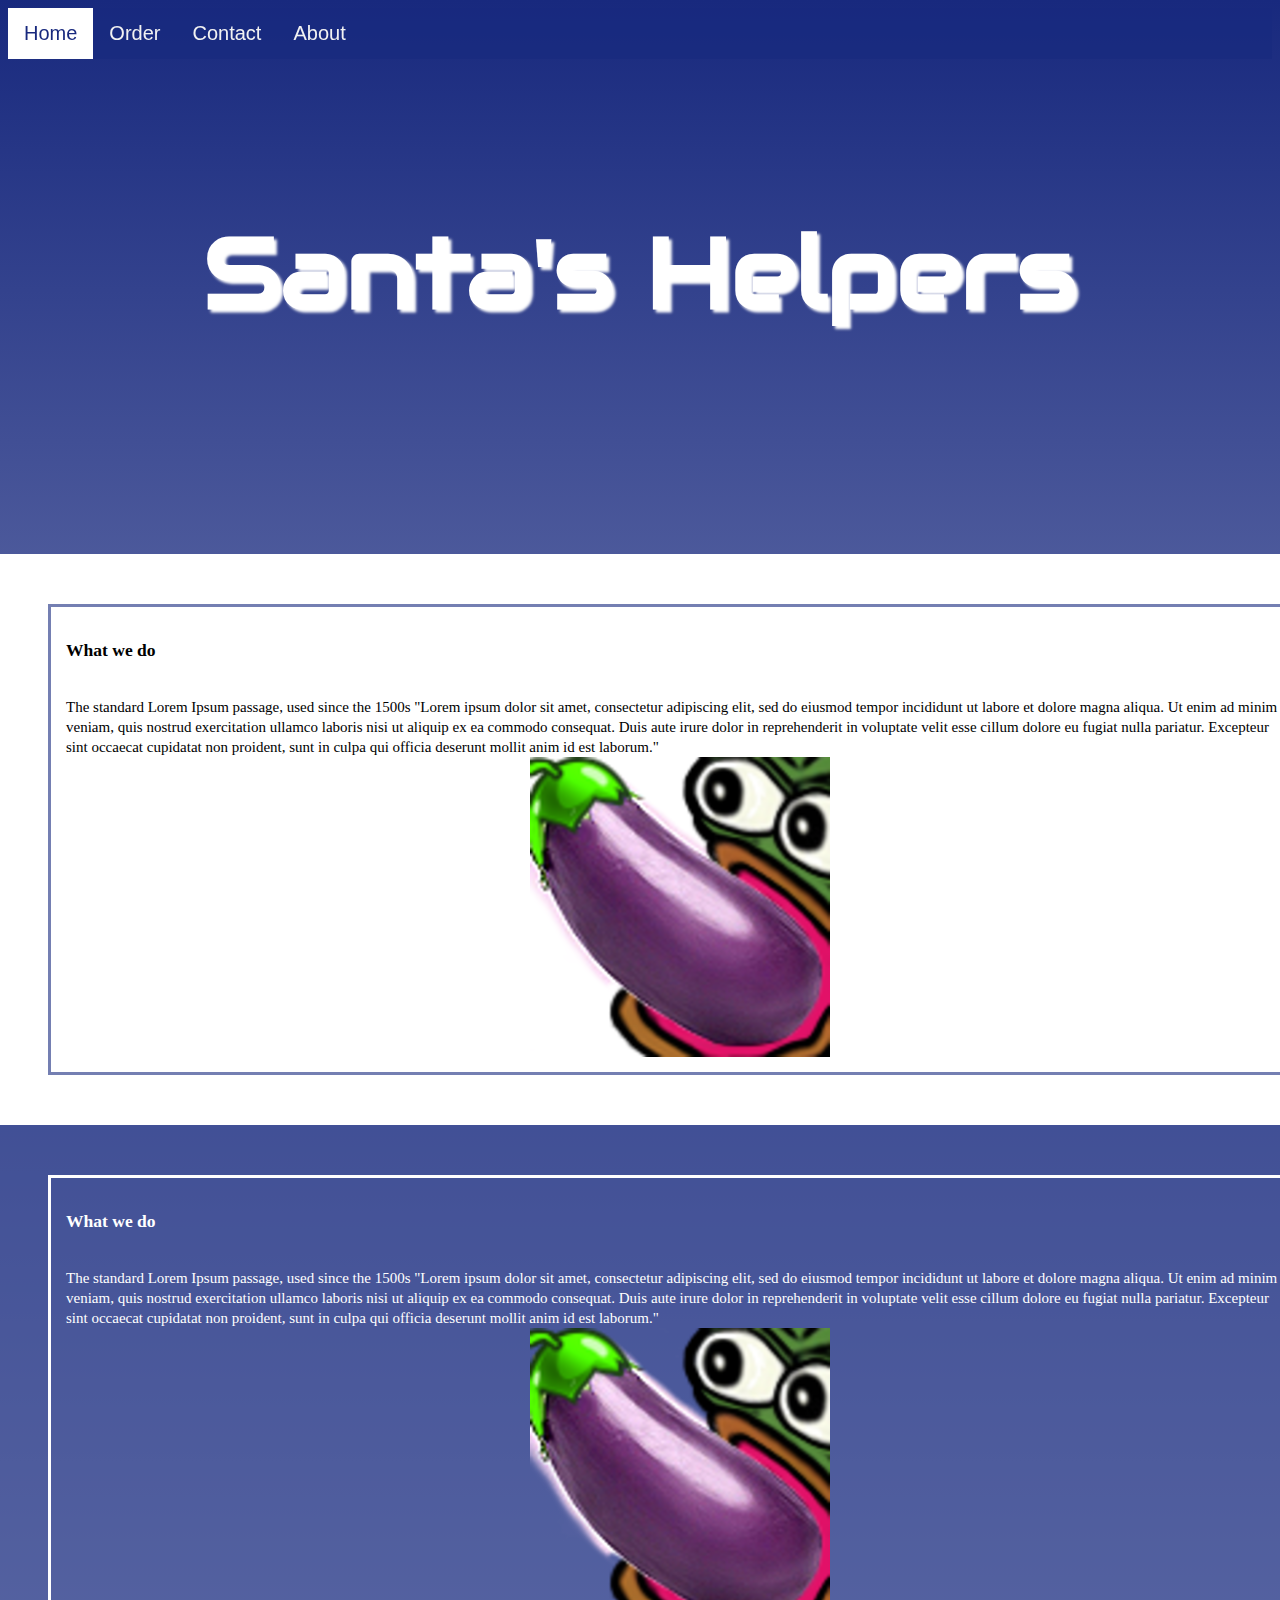
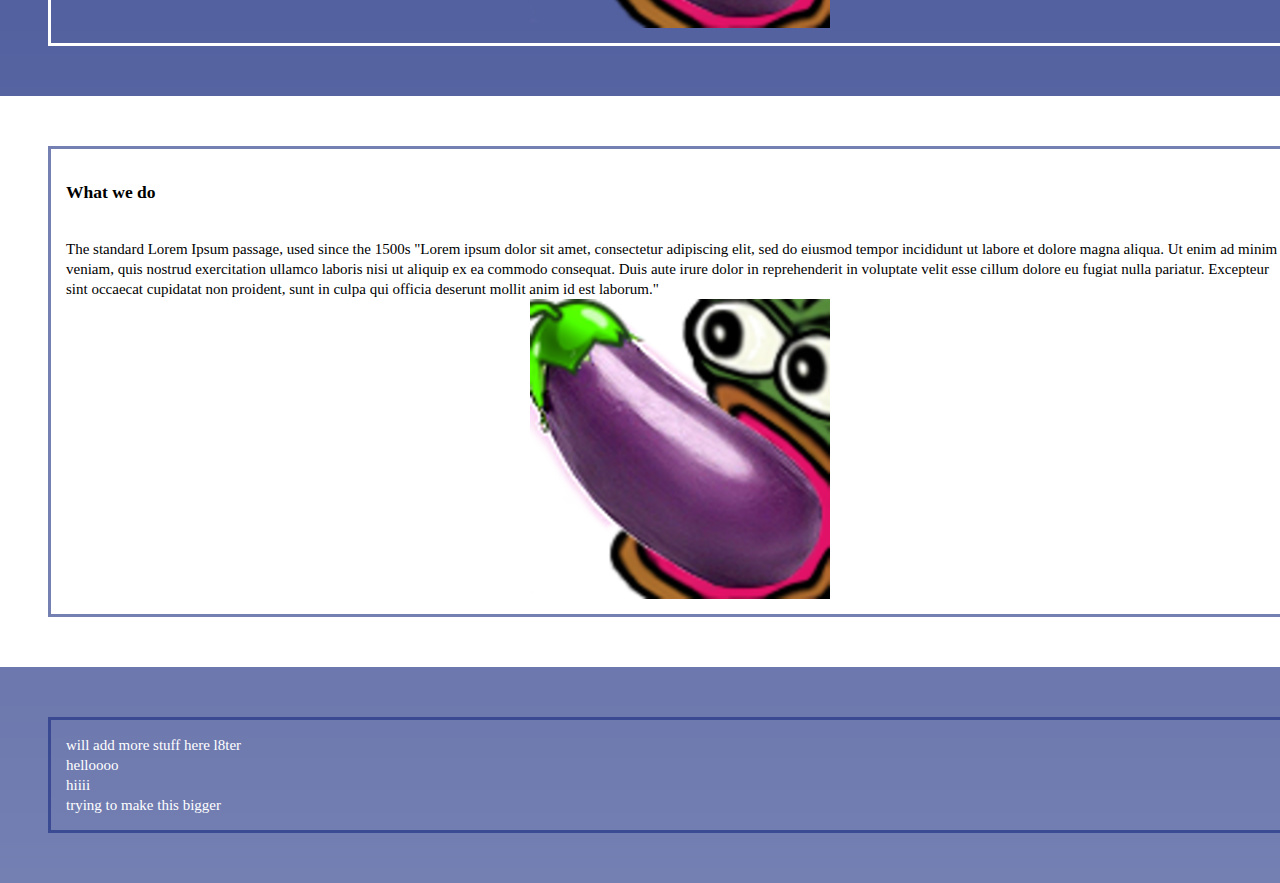
==== Hackathon Christmas/index.html @ 168e8e7d "Add files via upload" ====
<!DOCTYPE html>
<html>
<head>
<link rel="stylesheet" href="stylesheet.css">
<link rel="stylesheet" href="https://fonts.googleapis.com/css?family=Audiowide">
</head>
<body>

<div id="snowflakeContainer">
  <span class="snowflake"></span>
</div>

<div class="topnav" id="myTopnav">
  <a href="#home" class="active">Home</a>
  <a href="order.html">Order</a>
  <a href="#contact">Contact</a>
  <a href="#about">About</a>
</div>

<h1 class="title">Santa's Helpers</h1>

<div class="txtmargin column paragraph-style">
<div class="border clearfix">
<h3> What we do </h3>
<br>
The standard Lorem Ipsum passage, used since the 1500s
"Lorem ipsum dolor sit amet, consectetur adipiscing elit, sed do eiusmod tempor incididunt ut labore et dolore magna aliqua. Ut enim ad minim veniam, quis nostrud exercitation ullamco laboris nisi ut aliquip ex ea commodo consequat. Duis aute irure dolor in reprehenderit in voluptate velit esse cillum dolore eu fugiat nulla pariatur. Excepteur sint occaecat cupidatat non proident, sunt in culpa qui officia deserunt mollit anim id est laborum."
<img src="pogplant.png" alt="Pogplant"></div> </div>

<div class="txtmargin column paragraph-style2 clearfix">
<div class="border2 clearfix">
<h3> What we do </h3>
<br>
The standard Lorem Ipsum passage, used since the 1500s
"Lorem ipsum dolor sit amet, consectetur adipiscing elit, sed do eiusmod tempor incididunt ut labore et dolore magna aliqua. Ut enim ad minim veniam, quis nostrud exercitation ullamco laboris nisi ut aliquip ex ea commodo consequat. Duis aute irure dolor in reprehenderit in voluptate velit esse cillum dolore eu fugiat nulla pariatur. Excepteur sint occaecat cupidatat non proident, sunt in culpa qui officia deserunt mollit anim id est laborum."
<img src="pogplant.png" alt="Pogplant"></div> </div>

<div class="txtmargin column paragraph-style3 clearfix">
<div class="border clearfix">
<h3> What we do </h3>
<br>
The standard Lorem Ipsum passage, used since the 1500s
"Lorem ipsum dolor sit amet, consectetur adipiscing elit, sed do eiusmod tempor incididunt ut labore et dolore magna aliqua. Ut enim ad minim veniam, quis nostrud exercitation ullamco laboris nisi ut aliquip ex ea commodo consequat. Duis aute irure dolor in reprehenderit in voluptate velit esse cillum dolore eu fugiat nulla pariatur. Excepteur sint occaecat cupidatat non proident, sunt in culpa qui officia deserunt mollit anim id est laborum."
<img src="pogplant.png" alt="Pogplant"></div> </div>

<div class="txtmargin column paragraph-style2 clearfix">
<div class="border clearfix">
will add more stuff here l8ter
<br>
helloooo
<br>
hiiii
<br>
trying to make this bigger
</div> </div>

</body>
</html>
---- Hackathon Christmas/stylesheet.css ----
body {
  Background-color: white;
  background-image: linear-gradient(rgb(24, 41, 126),white);
}

h1 {
  color: blue;
  text-align: center;
  Font-size: 100px
}

img {
  display: block;
  margin-left: auto;
  margin-right: auto;
}

/* Add a black background color to the top navigation */
.topnav {
  position: -webkit-sticky;
  position: sticky;
  top: 5px;
  background-color: rgba(24, 41, 126,0.6);
  overflow: hidden;
}

.border {
  border: 3px solid rgba(24, 41, 126,0.6);
  padding: 15px;
}

.border2 {
  border: 3px solid white;
  padding: 15px;
}


.clearfix {
  overflow: auto;
}

/* Style the links inside the navigation bar */
.topnav a {
  float: left;
  display: block;
  color: #f2f2f2;
  text-align: center;
  padding: 14px 16px;
  text-decoration: none;
  font-family: Helvetica;
  font-size: 20px;
}

/* Change the color of links on hover */
.topnav a:hover {
  background-color: white;
  color: rgba(24, 41, 126);
}

/* Add an active class to highlight the current page */
.topnav a.active {
  background-color: white;
  color: rgb(24, 41, 126);
}

/* Hide the link that should open and close the topnav on small screens */
.topnav .icon {
  display: none;
}

.title {
  color: white;
  text-shadow: 3px 3px 3px white;
  font-family: "Audiowide";
  margin-top: 150px;
}

.paragraph-style {
  background-color: white;
  margin-left: -10px;
  padding: 50px;
  margin-top: 150px;
  font-family: verdana;
  font-size: 15px;
  display: inline-block;
  line-height: 20px;
}

.paragraph-style2 {
  background-color: rgba(24, 41, 126,0.6);
  color: white;
  margin-left: -10px;
  padding: 50px;
  font-family: verdana;
  font-size: 15px;
  display: inline-block;
  line-height: 20px;
}

.paragraph-style3 {
  background-color: white;
  margin-left: -10px;
  padding: 50px;
  font-family: verdana;
  font-size: 15px;
  display: inline-block;
  line-height: 20px;
}

.column {
  float: left;
  width: 1345px;
  padding 50px;
}


@media screen and (max-width:1366px) {
  .column {
    width: 100%;
  }
}
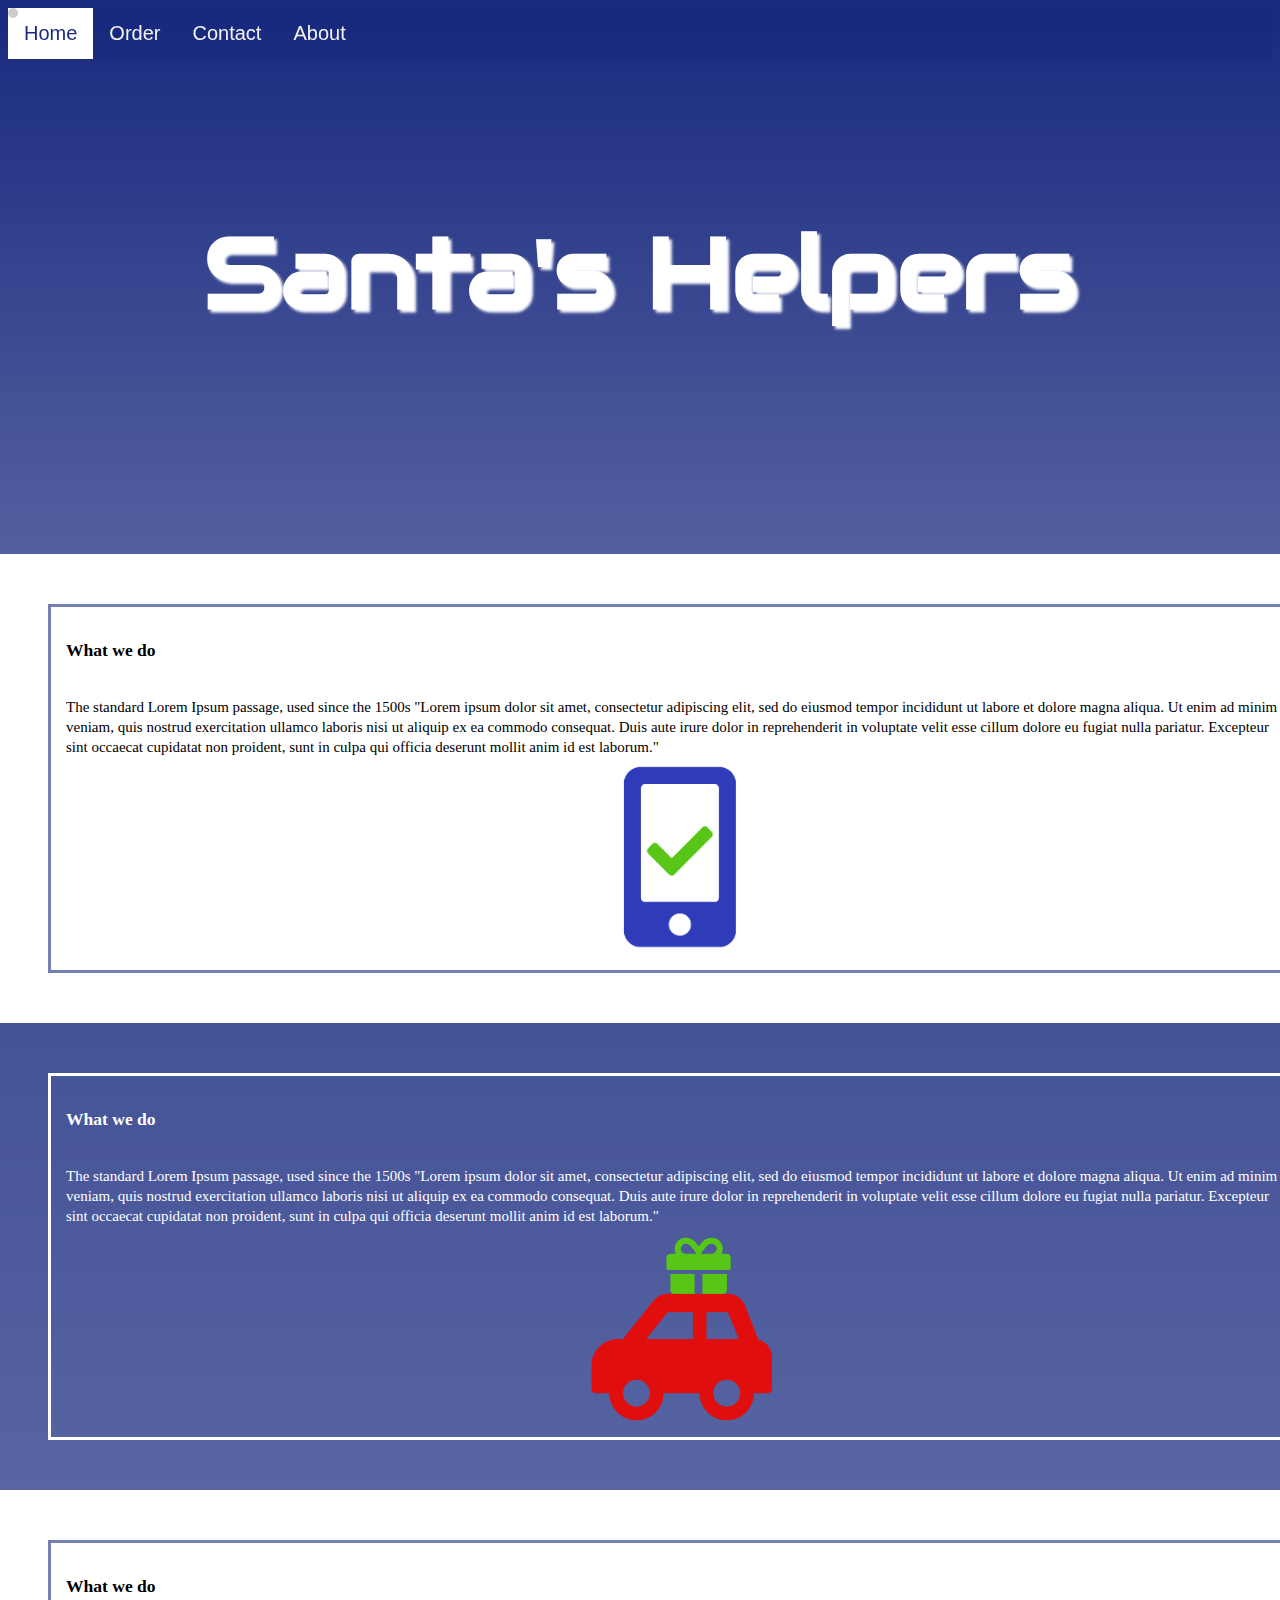
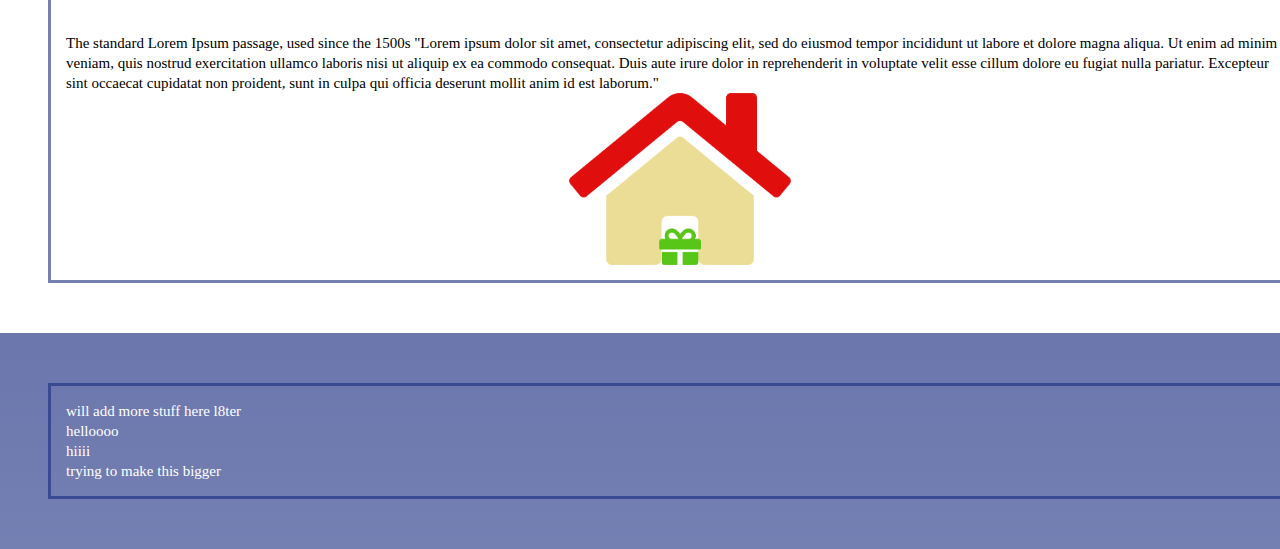
==== commit df2570f1: "Add files via upload" ====
--- a/Hackathon Christmas/index.html
+++ b/Hackathon Christmas/index.html
@@ -25,7 +25,7 @@
 <br>
 The standard Lorem Ipsum passage, used since the 1500s
 "Lorem ipsum dolor sit amet, consectetur adipiscing elit, sed do eiusmod tempor incididunt ut labore et dolore magna aliqua. Ut enim ad minim veniam, quis nostrud exercitation ullamco laboris nisi ut aliquip ex ea commodo consequat. Duis aute irure dolor in reprehenderit in voluptate velit esse cillum dolore eu fugiat nulla pariatur. Excepteur sint occaecat cupidatat non proident, sunt in culpa qui officia deserunt mollit anim id est laborum."
-<img src="pogplant.png" alt="Pogplant"></div> </div>
+<img src="phone.png" alt="Pogplant" style="width:10%"></div> </div>
 
 <div class="txtmargin column paragraph-style2 clearfix">
 <div class="border2 clearfix">
@@ -33,7 +33,7 @@
 <br>
 The standard Lorem Ipsum passage, used since the 1500s
 "Lorem ipsum dolor sit amet, consectetur adipiscing elit, sed do eiusmod tempor incididunt ut labore et dolore magna aliqua. Ut enim ad minim veniam, quis nostrud exercitation ullamco laboris nisi ut aliquip ex ea commodo consequat. Duis aute irure dolor in reprehenderit in voluptate velit esse cillum dolore eu fugiat nulla pariatur. Excepteur sint occaecat cupidatat non proident, sunt in culpa qui officia deserunt mollit anim id est laborum."
-<img src="pogplant.png" alt="Pogplant"></div> </div>
+<img src="car.png" alt="Pogplant" style="width:20%"></div> </div>
 
 <div class="txtmargin column paragraph-style3 clearfix">
 <div class="border clearfix">
@@ -41,7 +41,7 @@
 <br>
 The standard Lorem Ipsum passage, used since the 1500s
 "Lorem ipsum dolor sit amet, consectetur adipiscing elit, sed do eiusmod tempor incididunt ut labore et dolore magna aliqua. Ut enim ad minim veniam, quis nostrud exercitation ullamco laboris nisi ut aliquip ex ea commodo consequat. Duis aute irure dolor in reprehenderit in voluptate velit esse cillum dolore eu fugiat nulla pariatur. Excepteur sint occaecat cupidatat non proident, sunt in culpa qui officia deserunt mollit anim id est laborum."
-<img src="pogplant.png" alt="Pogplant"></div> </div>
+<img src="home.png" alt="Pogplant" style="width:18%"></div> </div>
 
 <div class="txtmargin column paragraph-style2 clearfix">
 <div class="border clearfix">
--- a/Hackathon Christmas/stylesheet.css
+++ b/Hackathon Christmas/stylesheet.css
@@ -3,6 +3,22 @@
   Background-color: white;
   background-image: linear-gradient(rgb(24, 41, 126),white);
 }
+
+#snowflakeContainer {
+    position: absolute;
+    pointer-events: none;
+  }
+
+  .snowflake {
+    position: fixed;
+    background-color: #CCC;
+    user-select: none;
+    z-index: 1000;
+    pointer-events: none;
+    border-radius: 50%;
+    width: 10px;
+    height: 10px;
+  }
 
 h1 {
   color: blue;
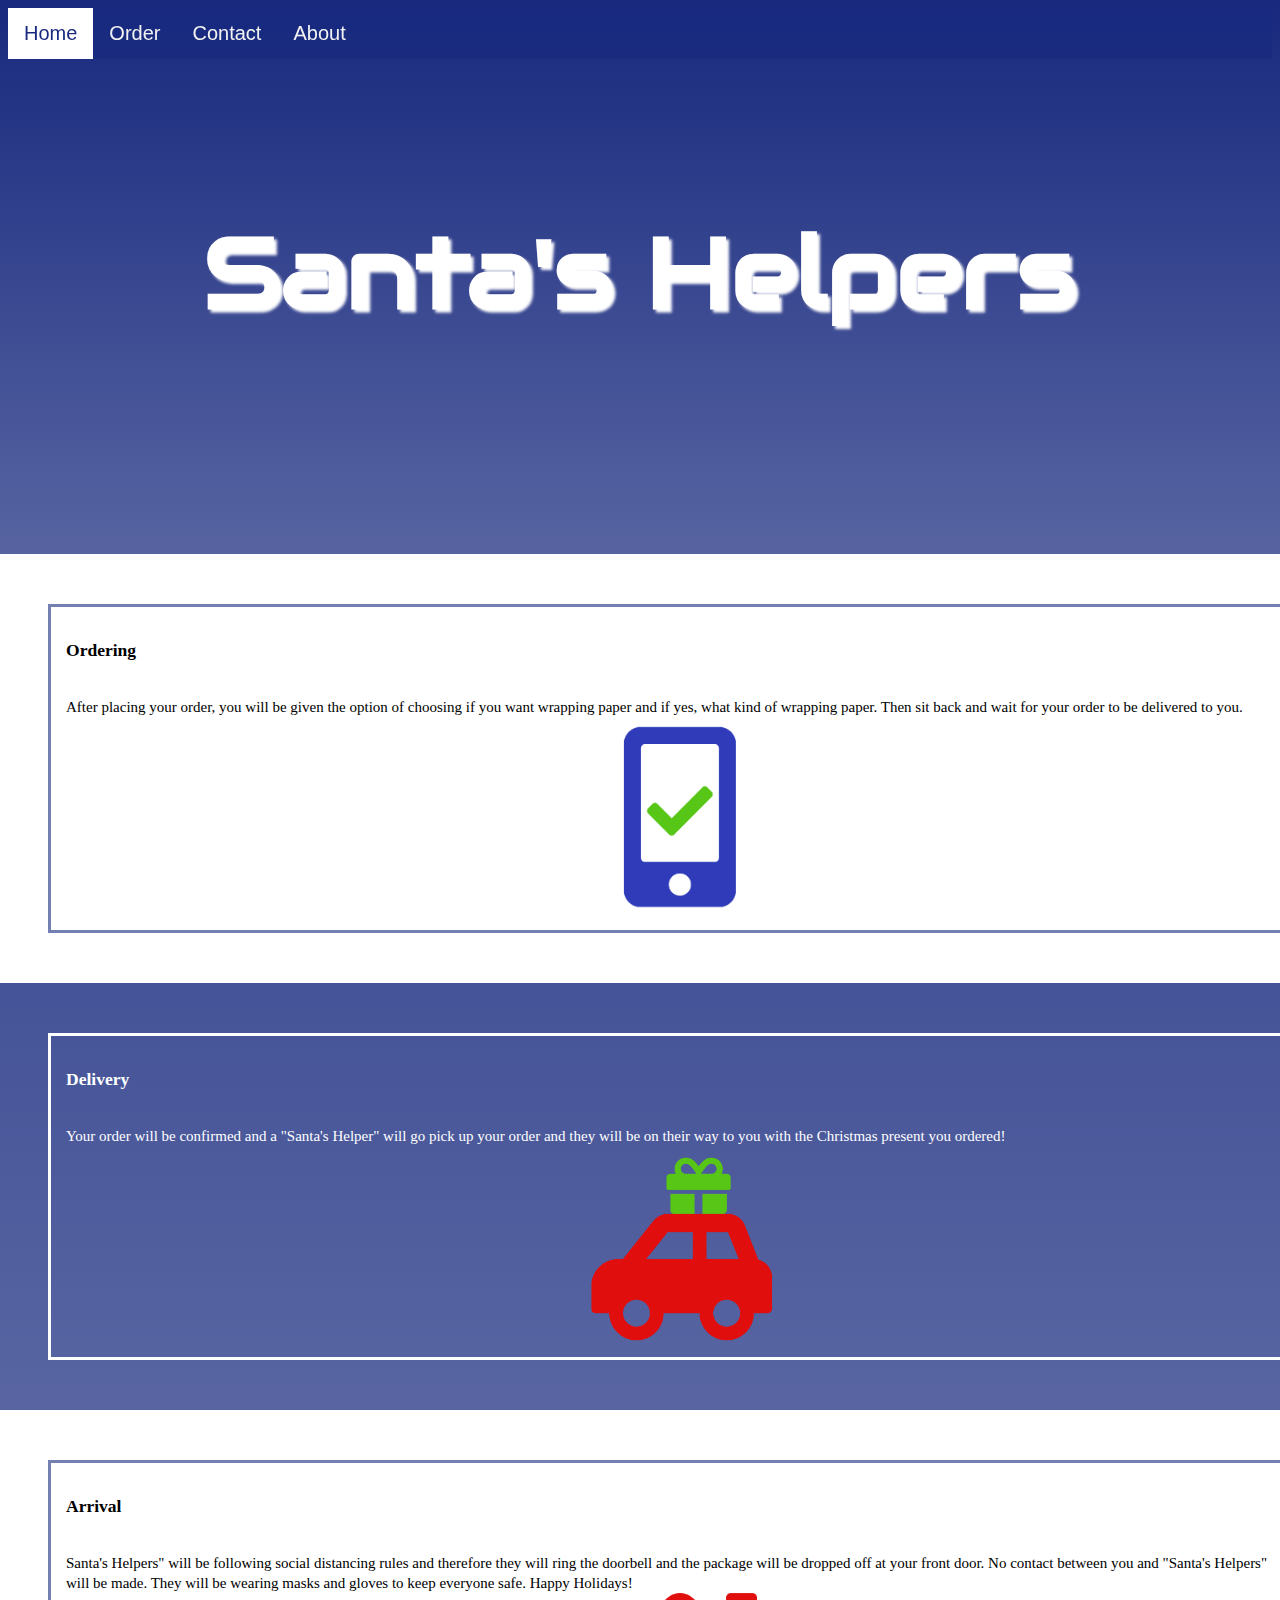
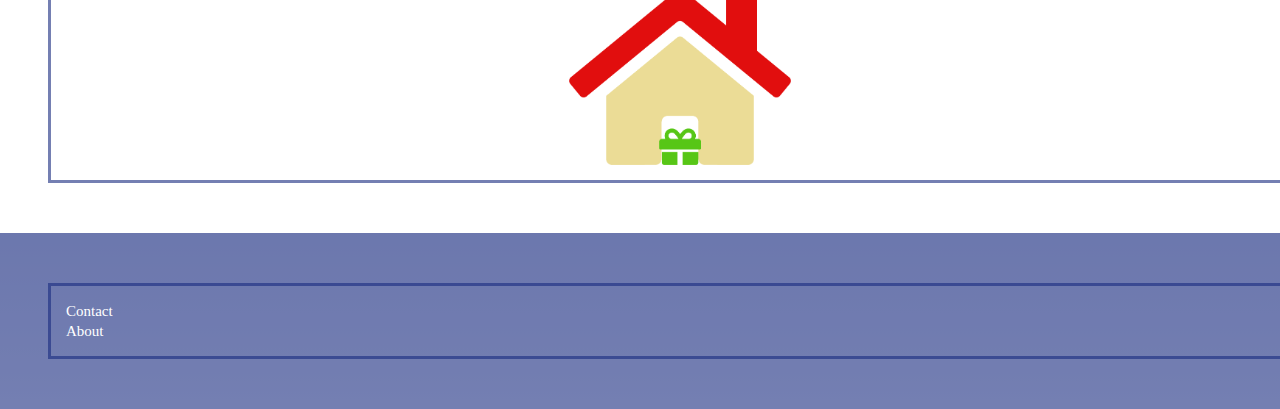
==== commit db63fdf6: "Add files via upload" ====
--- a/Hackathon Christmas/index.html
+++ b/Hackathon Christmas/index.html
@@ -6,9 +6,6 @@
 </head>
 <body>
 
-<div id="snowflakeContainer">
-  <span class="snowflake"></span>
-</div>
 
 <div class="topnav" id="myTopnav">
   <a href="#home" class="active">Home</a>
@@ -21,37 +18,28 @@
 
 <div class="txtmargin column paragraph-style">
 <div class="border clearfix">
-<h3> What we do </h3>
+<h3> Ordering </h3>
 <br>
-The standard Lorem Ipsum passage, used since the 1500s
-"Lorem ipsum dolor sit amet, consectetur adipiscing elit, sed do eiusmod tempor incididunt ut labore et dolore magna aliqua. Ut enim ad minim veniam, quis nostrud exercitation ullamco laboris nisi ut aliquip ex ea commodo consequat. Duis aute irure dolor in reprehenderit in voluptate velit esse cillum dolore eu fugiat nulla pariatur. Excepteur sint occaecat cupidatat non proident, sunt in culpa qui officia deserunt mollit anim id est laborum."
-<img src="phone.png" alt="Pogplant" style="width:10%"></div> </div>
+After placing your order, you will be given the option of choosing if you want wrapping paper and if yes, what kind of wrapping paper. Then sit back and wait for your order to be delivered to you.<img src="phone.png" alt="Pogplant" style="width:10%"></div> </div>
 
 <div class="txtmargin column paragraph-style2 clearfix">
 <div class="border2 clearfix">
-<h3> What we do </h3>
+<h3>Delivery</h3>
 <br>
-The standard Lorem Ipsum passage, used since the 1500s
-"Lorem ipsum dolor sit amet, consectetur adipiscing elit, sed do eiusmod tempor incididunt ut labore et dolore magna aliqua. Ut enim ad minim veniam, quis nostrud exercitation ullamco laboris nisi ut aliquip ex ea commodo consequat. Duis aute irure dolor in reprehenderit in voluptate velit esse cillum dolore eu fugiat nulla pariatur. Excepteur sint occaecat cupidatat non proident, sunt in culpa qui officia deserunt mollit anim id est laborum."
-<img src="car.png" alt="Pogplant" style="width:20%"></div> </div>
+Your order will be confirmed and a "Santa's Helper" will go pick up your order and they will be on their way to you with the Christmas present you ordered!<img src="car.png" alt="Pogplant" style="width:20%"></div> </div>
 
 <div class="txtmargin column paragraph-style3 clearfix">
 <div class="border clearfix">
-<h3> What we do </h3>
+<h3>Arrival</h3>
 <br>
-The standard Lorem Ipsum passage, used since the 1500s
-"Lorem ipsum dolor sit amet, consectetur adipiscing elit, sed do eiusmod tempor incididunt ut labore et dolore magna aliqua. Ut enim ad minim veniam, quis nostrud exercitation ullamco laboris nisi ut aliquip ex ea commodo consequat. Duis aute irure dolor in reprehenderit in voluptate velit esse cillum dolore eu fugiat nulla pariatur. Excepteur sint occaecat cupidatat non proident, sunt in culpa qui officia deserunt mollit anim id est laborum."
+Santa's Helpers" will be following social distancing rules and therefore they will ring the doorbell and the package will be dropped off at your front door. No contact between you and "Santa's Helpers" will be made. They will be wearing masks and gloves to keep everyone safe. Happy Holidays!
 <img src="home.png" alt="Pogplant" style="width:18%"></div> </div>
 
 <div class="txtmargin column paragraph-style2 clearfix">
 <div class="border clearfix">
-will add more stuff here l8ter
+Contact
 <br>
-helloooo
-<br>
-hiiii
-<br>
-trying to make this bigger
+About
 </div> </div>
 
 </body>
--- a/Hackathon Christmas/stylesheet.css
+++ b/Hackathon Christmas/stylesheet.css
@@ -4,21 +4,6 @@
   background-image: linear-gradient(rgb(24, 41, 126),white);
 }
 
-#snowflakeContainer {
-    position: absolute;
-    pointer-events: none;
-  }
-
-  .snowflake {
-    position: fixed;
-    background-color: #CCC;
-    user-select: none;
-    z-index: 1000;
-    pointer-events: none;
-    border-radius: 50%;
-    width: 10px;
-    height: 10px;
-  }
 
 h1 {
   color: blue;
